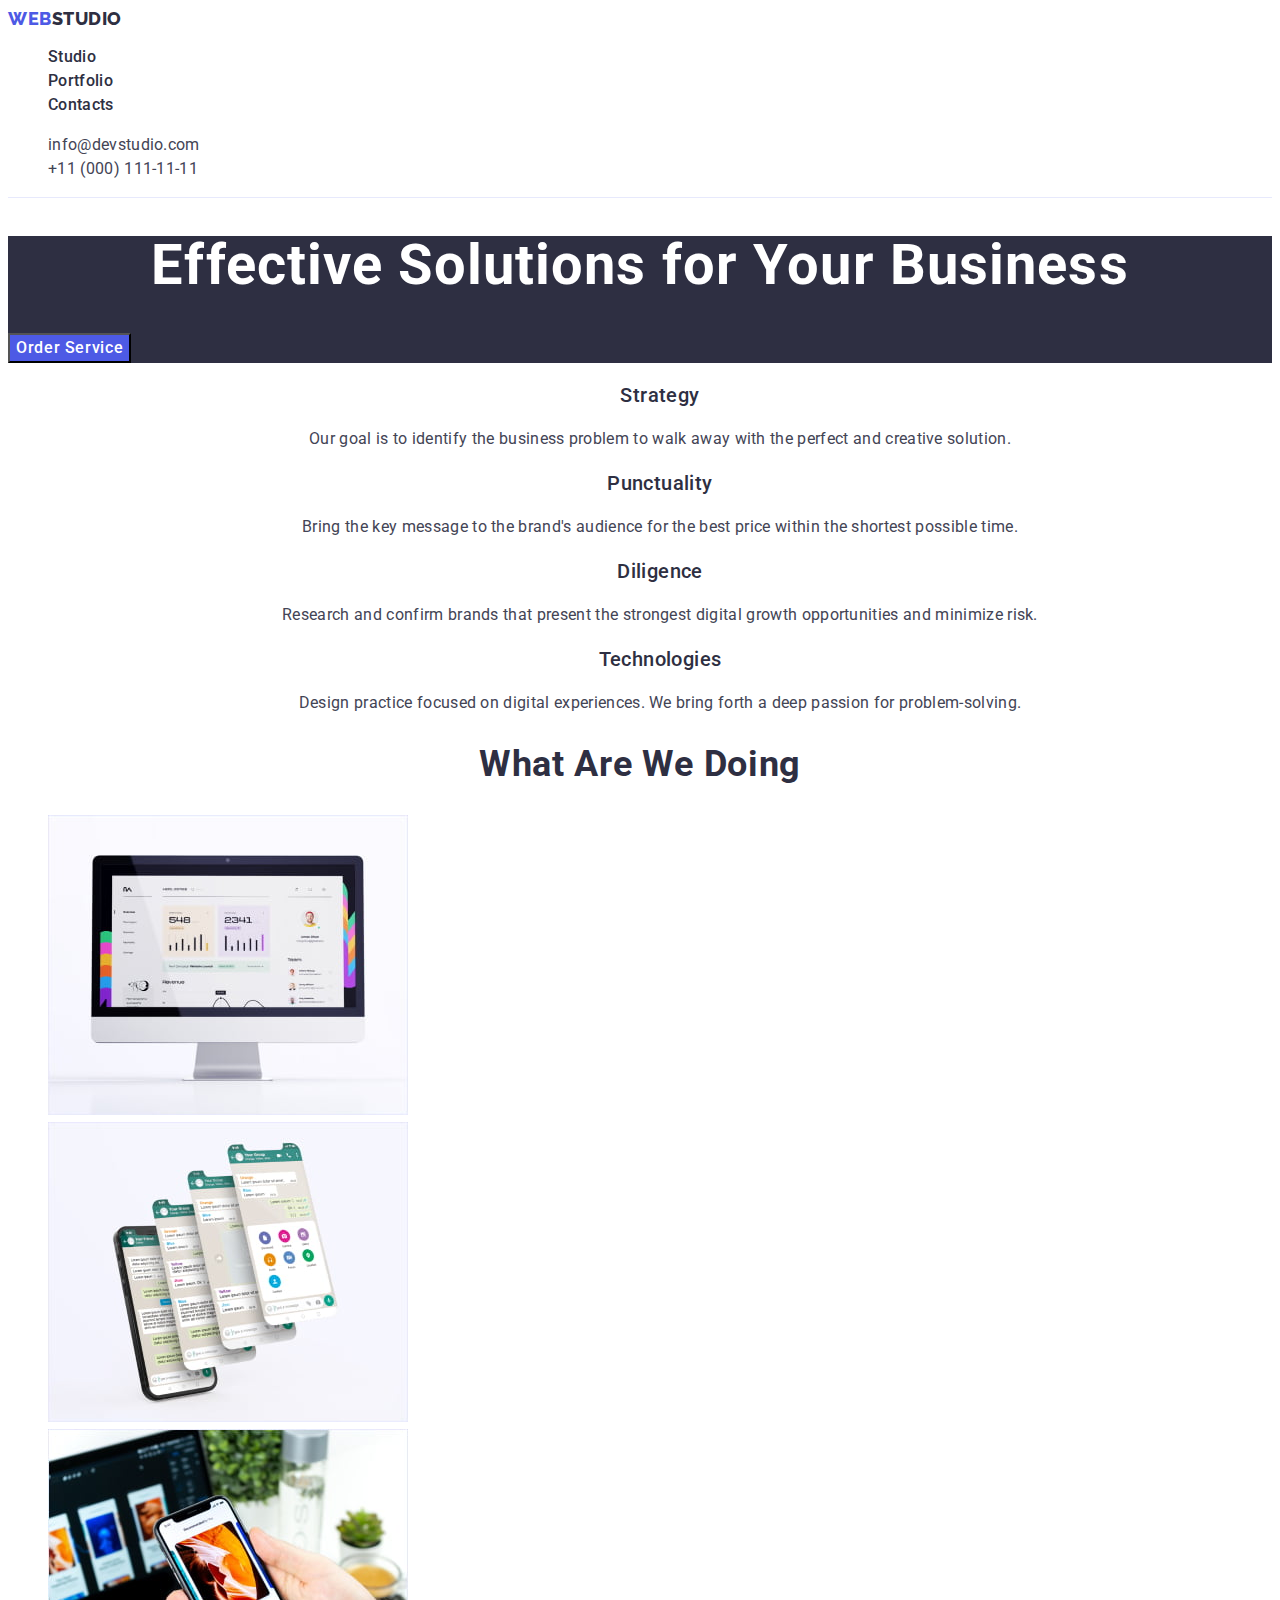
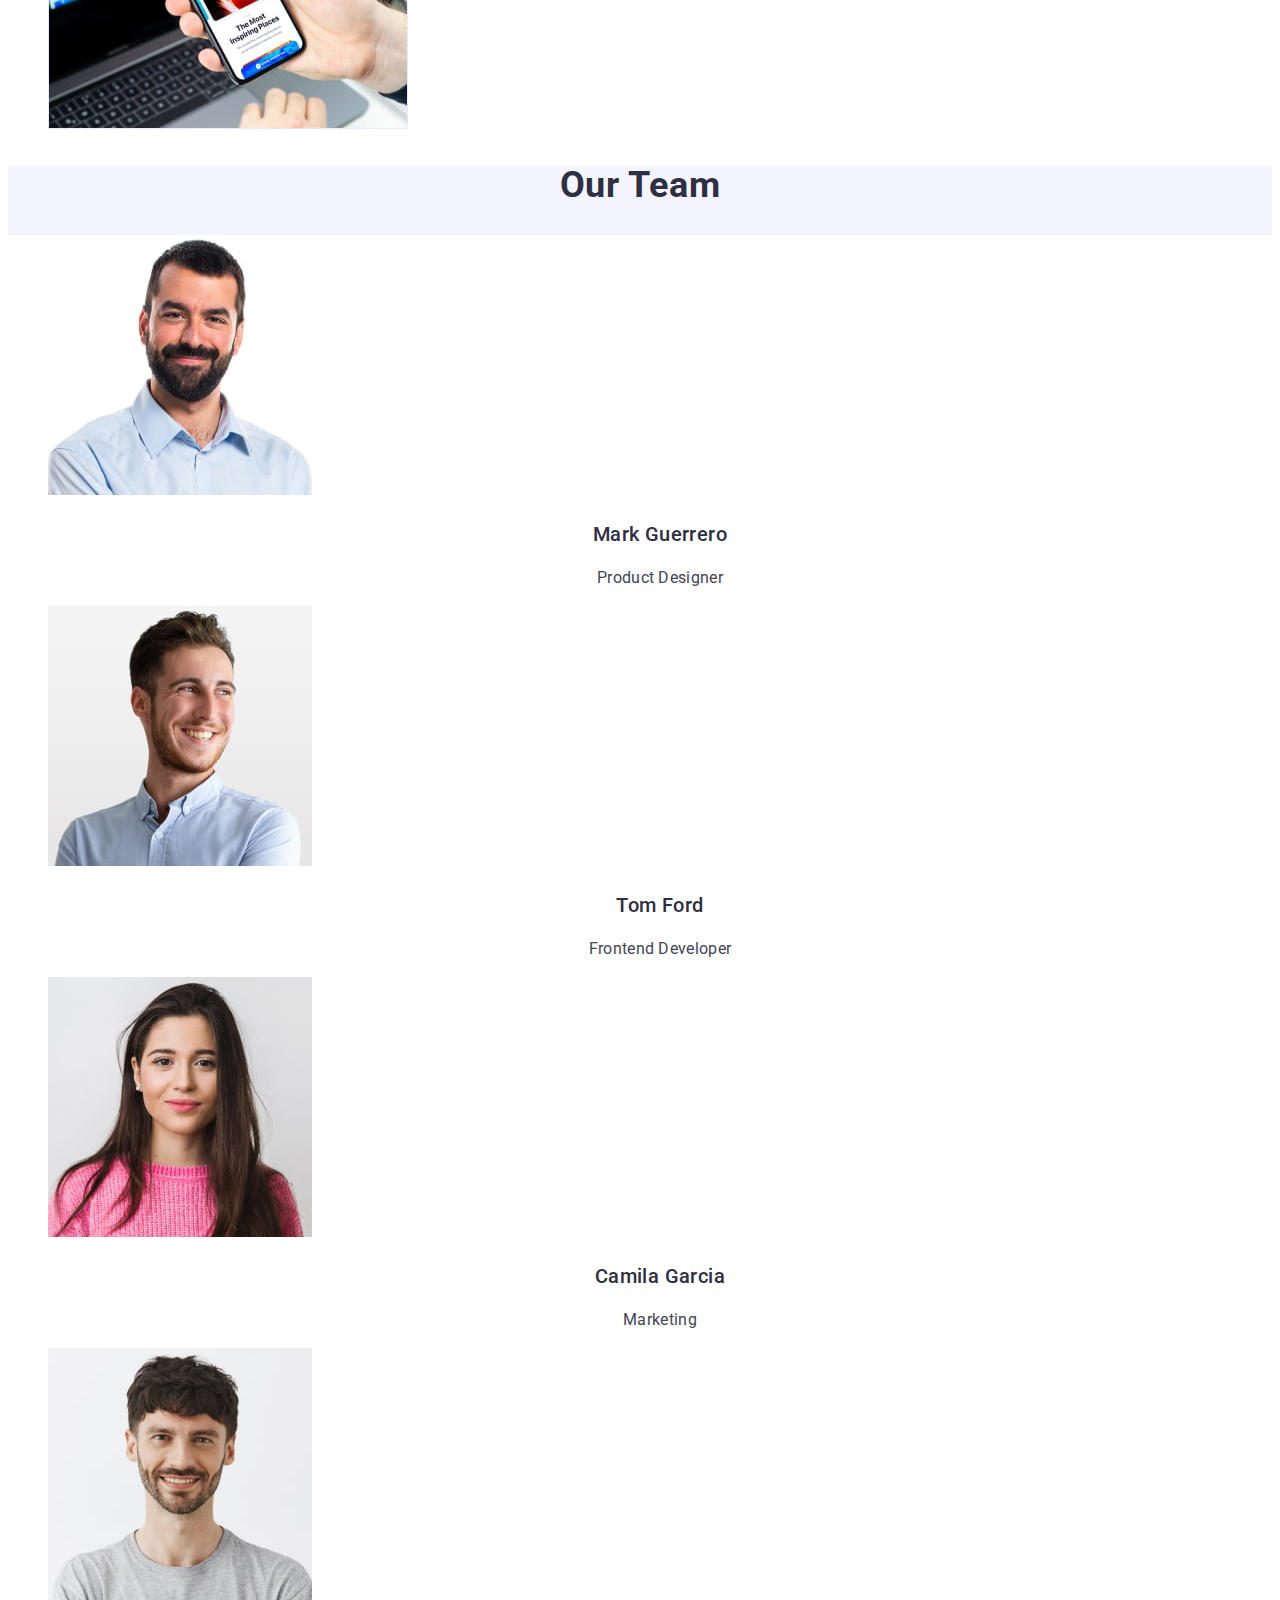
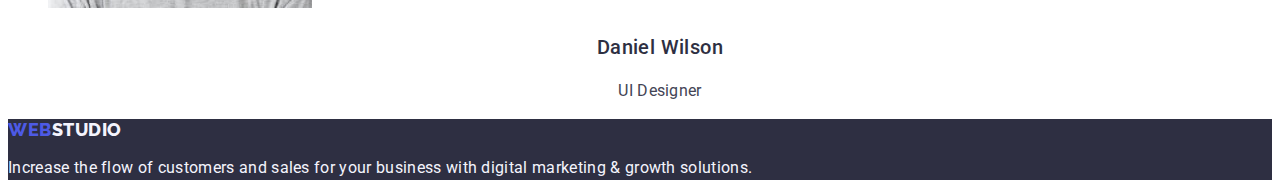
==== index.html @ 38d22e66 "Initial commit" ====
<!DOCTYPE html>
<html lang="en">
  <head>
    <meta charset="UTF-8" />
    <meta http-equiv="X-UA-Compatible" content="IE=edge" />
    <meta name="viewport" content="width=device-width, initial-scale=1.0" />
    <title>Web Studio</title>
    <link rel="preconnect" href="https://fonts.googleapis.com" />
    <link rel="preconnect" href="https://fonts.gstatic.com" crossorigin />
    <link
      href="https://fonts.googleapis.com/css2?family=Raleway:wght@800&family=Roboto:wght@400;500;700&display=swap"
      rel="stylesheet"
    />
    <link rel="stylesheet" href="./css/styles.css" />
  </head>

  <body>
    <!-- Header section -->
    <header class="header">
      <!-- Navigation in header -->
      <nav class="nav">
        <a class="nav-logo link" href="./index.html">
          Web
          <span class="studi">Studio</span>
        </a>
        <ul class="nav-list list">
          <li><a class="nav-link link navigation" href="./index.html">Studio</a></li>
          <li><a class="nav-link link navigation" href="./portfolio.html">Portfolio</a></li>
          <li><a class="nav-link link navigation" href="">Contacts</a></li>
        </ul>
      </nav>
      <!-- Contact in header -->
      <address class="contact-link">
        <ul class="contact-list list">
          <li><a class="contact-link link" href="mailto:info@devstudio.com">info@devstudio.com</a></li>
          <li><a class="contact-link link" href="tel:+110001111111">+11 (000) 111-11-11</a></li>
        </ul>
      </address>
    </header>
    <!-- Main block -->
    <main>
      <!-- Hero section -->
      <section class="hero-section">
        <h1 class="hero">Effective Solutions for Your Business</h1>
        <button class="button" type="button">Order Service</button>
      </section>
      <!-- Feature section -->
      <section class="section">
        <h2 hidden class="visually-hidden">Our advantages</h2>
        <ul class="section-list list">
          <li>
            <h3 class="subtitle">Strategy</h3>
            <p class="description">
              Our goal is to identify the business problem to walk away with the perfect and creative solution.
            </p>
          </li>
          <li>
            <h3 class="subtitle">Punctuality</h3>
            <p class="description">
              Bring the key message to the brand's audience for the best price within the shortest possible time.
            </p>
          </li>
          <li>
            <h3 class="subtitle">Diligence</h3>
            <p class="description">
              Research and confirm brands that present the strongest digital growth opportunities and minimize risk.
            </p>
          </li>
          <li>
            <h3 class="subtitle">Technologies</h3>
            <p class="description">
              Design practice focused on digital experiences. We bring forth a deep passion for problem-solving.
            </p>
          </li>
        </ul>
      </section>
      <!-- About section -->
      <section class="section">
        <h2 class="title">What are we doing</h2>
        <ul class="about-list list">
          <li><img src="./images/what-are-we-doing/img-1.jpg" alt="Computer" width="360" height="300" /></li>
          <li><img src="./images/what-are-we-doing/img-2.jpg" alt="Phone" width="360" height="300" /></li>
          <li><img src="./images/what-are-we-doing/img-3.jpg" alt="Tablet" width="360" height="300" /></li>
        </ul>
      </section>
      <!-- Team section -->
      <section class="section team">
        <h2 class="title">Our Team</h2>
        <ul class="team-list list">
          <li class="team-list">
            <img src="./images/our-team/img-1.jpg" alt="Product Designer Mark Guerrero" width="264" height="260" />
            <h3 class="subtitle">Mark Guerrero</h3>
            <p class="description">Product Designer</p>
          </li>
          <li class="team-list">
            <img src="./images/our-team/img-2.jpg" alt="Frontend Developer Tom Ford" width="264" height="260" />
            <h3 class="subtitle">Tom Ford</h3>
            <p class="description">Frontend Developer</p>
          </li>
          <li class="team-list">
            <img src="./images/our-team/img-3.jpg" alt="Marketing Camila Garcia" width="264" height="260" />
            <h3 class="subtitle">Camila Garcia</h3>
            <p class="description">Marketing</p>
          </li>
          <li class="team-list">
            <img src="./images/our-team/img-4.jpg" alt="Daniel Wilson UI Designer" width="264" height="260" />
            <h3 class="subtitle">Daniel Wilson</h3>
            <p class="description">UI Designer</p>
          </li>
        </ul>
      </section>
    </main>
    <!-- Footer section -->
    <footer class="footer">
      <a class="nav-logo link" href="./index.html">
        Web
        <span class="studio-footer">Studio</span>
      </a>
      <p>Increase the flow of customers and sales for your business with digital marketing & growth solutions.</p>
    </footer>
  </body>
</html>
---- css/styles.css ----
/* Initial info */
:root {
  /* colors */
  --logo-color: #4d5ae5;
  --primary-btn-color: #4d5ae5;
  --primary-brand-color: #4d5ae5;
  --secondary-btn-color: #404bbf;
  --header-color: #2e2f42;
  --shadows-color: #2e2f42;
  --primary-text-color: #2e2f42;
  --valid-fields-colr: #31d0aa;
  --text-color: #434455;
  --subtle-text-color: #8e8f99;
  --accent-color: #e7e9fc;
  --light-color: #f4f4fd;
  --modal-overlay-color: rgba(46, 47, 66, 0.4);
  --hero-background-color: rgba(46, 47, 66, 0.7);
  --white-background-color: #ffffff;
  --modal-background-color: #fcfcfc;
  --hero-text-color: #ffffff;
  --additional-bgd-color: #e5e5e5;
  /* fonts */
  --primary-font: 'Roboto', sans-serif;
  --secondary-font: 'Raleway', sans-serif;
}
/* General */
body {
  background-color: var(--white-background-color);
  color: var(--text-color);
  font-family: var(--primary-font);
  line-height: 1.5;
  letter-spacing: 0.02em;
}
/* Header */
.nav-logo {
  color: var(--logo-color);
  font-family: var(--secondary-font);
  font-style: normal;
  font-weight: 800;
  font-size: 18px;
  line-height: 1.17;
  display: flex;
  align-items: center;
  letter-spacing: 0.03em;
  text-transform: uppercase;
  text-decoration: none;
}
.studi,
.nav-link {
  color: var(--header-color);
}
.header {
  background-color: var(--white-background-color);
  border-bottom: 1px solid var(--accent-color);
}
.nav {
  font-weight: 500;
}
.navigation:hover,
.navigation:focus {
  color: var(--secondary-btn-color);
}
.list {
  list-style: none;
}
.link {
  text-decoration-line: none;
}
.contact-link {
  color: var(--text-color);
  font-style: normal;
}
.contact-link:hover,
.contact-link:focus {
  color: var(--secondary-btn-color);
}
/* Hero-section */
.hero-section {
  background-color: var(--primary-text-color);
}
.hero {
  color: var(--hero-text-color);
  font-weight: 700;
  font-size: 56px;
  line-height: 1.07;
  text-align: center;
  letter-spacing: 0.02em;
}
/* Buttons */
.button {
  color: var(--hero-text-color);
  background: var(--primary-btn-color);
  font-family: inherit;
  font-style: normal;
  font-weight: 500;
  font-size: 16px;
  line-height: 1.5;
  display: flex;
  align-items: center;
  letter-spacing: 0.04em;
  cursor: pointer;
}
.button:hover,
.button:focus {
  background-color: var(--secondary-btn-color);
}
.button-filter {
  color: var(--primary-brand-color);
  font-weight: 500;
  font-size: 16px;
  line-height: 1.5;
  display: flex;
  align-items: center;
  text-align: center;
  letter-spacing: 0.04em;
  box-sizing: border-box;
  display: flex;
  flex-direction: row;
  justify-content: center;
  align-items: center;
  padding: 12px 24px;
  height: 48px;
  background-color: var(--light-color);
  border: 1px solid #e7e9fc;
  border-radius: 4px;
  flex: none;
  order: 1;
  flex-grow: 0;
}
.button-filter:focus,
.button-filter:hover {
  color: var(--hero-text-color);
  background-color: var(--secondary-btn-color);
}
/* Hidden item */
.visually-hidden {
  position: absolute;
  width: 1px;
  height: 1px;
  margin: -1px;
  border: 0;
  padding: 0;

  white-space: nowrap;
  clip-path: inset(100%);
  clip: rect(0 0 0 0);
  overflow: hidden;
}

/* Section Header */
.title {
  color: var(--header-color);
  font-weight: 700;
  font-size: 36px;
  line-height: 1.11;
  text-align: center;
  letter-spacing: 0.02em;
  text-transform: capitalize;
}
/* List Header */
.subtitle {
  color: var(--header-color);
  font-weight: 500;
  font-size: 20px;
  line-height: 1.2;
  text-align: center;
  letter-spacing: 0.02em;
}
/* Paragraph */
.description {
  font-weight: 400;
  line-height: 1.5;
  letter-spacing: 0.02em;
  text-align: center;
  color: var(--text-color);
}
/* Cards Team */
.team-list {
  background-color: var(--hero-text-color);
}
.team {
  background-color: var(--light-color);
}
/* Cards Projects */
.crew {
  background-color: var(--white-background-color);
}
/* Footer */
.footer {
  color: var(--light-color);
  background-color: var(--header-color);
}
.studio-footer {
  color: var(--light-color);
}
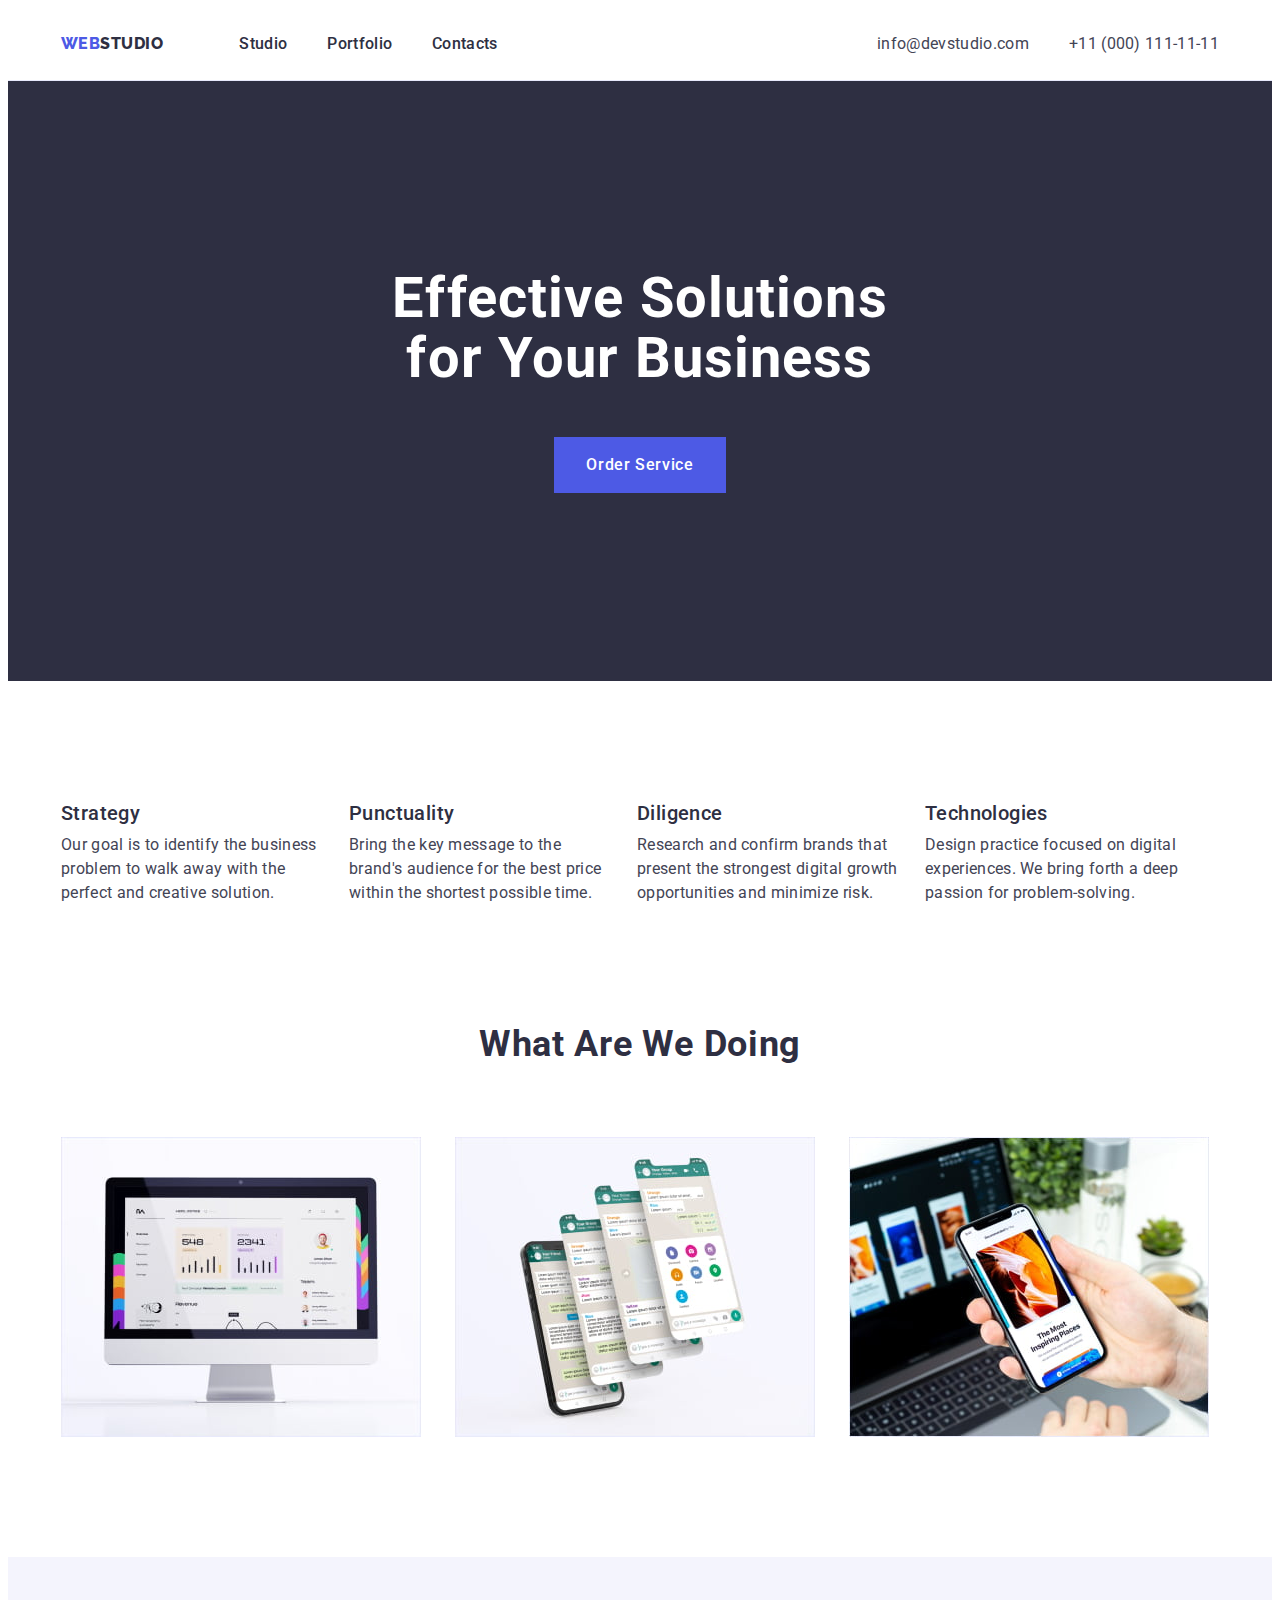
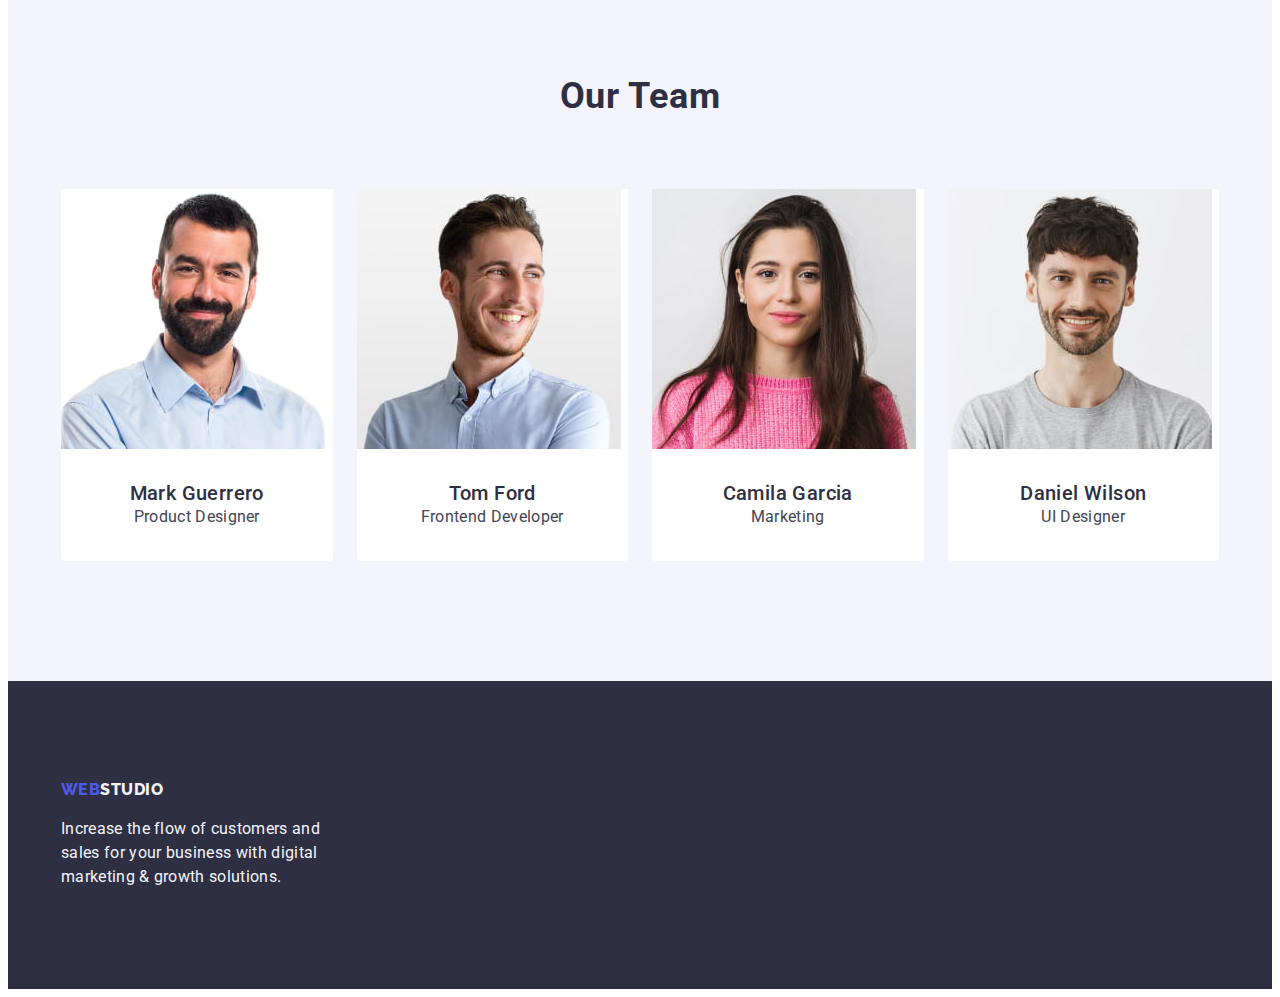
==== commit dc8aa7aa: "First try" ====
--- a/index.html
+++ b/index.html
@@ -11,6 +11,13 @@
       href="https://fonts.googleapis.com/css2?family=Raleway:wght@800&family=Roboto:wght@400;500;700&display=swap"
       rel="stylesheet"
     />
+    <link
+      rel="stylesheet"
+      href="https://cdnjs.cloudflare.com/ajax/libs/modern-normalize/1.1.0/modern-normalize.min.css"
+      integrity="sha512-wpPYUAdjBVSE4KJnH1VR1HeZfpl1ub8YT/NKx4PuQ5NmX2tKuGu6U/JRp5y+Y8XG2tV+wKQpNHVUX03MfMFn9Q=="
+      crossorigin="anonymous"
+      referrerpolicy="no-referrer"
+    />
     <link rel="stylesheet" href="./css/styles.css" />
   </head>
 
@@ -18,105 +25,147 @@
     <!-- Header section -->
     <header class="header">
       <!-- Navigation in header -->
-      <nav class="nav">
-        <a class="nav-logo link" href="./index.html">
-          Web
-          <span class="studi">Studio</span>
-        </a>
-        <ul class="nav-list list">
-          <li><a class="nav-link link navigation" href="./index.html">Studio</a></li>
-          <li><a class="nav-link link navigation" href="./portfolio.html">Portfolio</a></li>
-          <li><a class="nav-link link navigation" href="">Contacts</a></li>
-        </ul>
-      </nav>
-      <!-- Contact in header -->
-      <address class="contact-link">
-        <ul class="contact-list list">
-          <li><a class="contact-link link" href="mailto:info@devstudio.com">info@devstudio.com</a></li>
-          <li><a class="contact-link link" href="tel:+110001111111">+11 (000) 111-11-11</a></li>
-        </ul>
-      </address>
+      <div class="header-container container">
+        <nav class="nav">
+          <a class="nav-logo logo link" href="./index.html">
+            Web
+            <span class="studi">Studio</span>
+          </a>
+          <ul class="nav-list list">
+            <li><a class="nav-link link navigation" href="./index.html">Studio</a></li>
+            <li><a class="nav-link link navigation" href="./portfolio.html">Portfolio</a></li>
+            <li><a class="nav-link link navigation" href="">Contacts</a></li>
+          </ul>
+        </nav>
+        <!-- Contact in header -->
+        <address class="contact-link contact-link-container">
+          <ul class="contact-list list">
+            <li><a class="contact-link link" href="mailto:info@devstudio.com">info@devstudio.com</a></li>
+            <li><a class="contact-link link" href="tel:+110001111111">+11 (000) 111-11-11</a></li>
+          </ul>
+        </address>
+      </div>
     </header>
     <!-- Main block -->
     <main>
       <!-- Hero section -->
-      <section class="hero-section">
-        <h1 class="hero">Effective Solutions for Your Business</h1>
-        <button class="button" type="button">Order Service</button>
+      <section class="hero-section section">
+        <div class="container hero-block-container">
+          <h1 class="hero-container hero">Effective Solutions for Your Business</h1>
+          <button class="button btn" type="button">Order Service</button>
+        </div>
       </section>
       <!-- Feature section -->
-      <section class="section">
-        <h2 hidden class="visually-hidden">Our advantages</h2>
-        <ul class="section-list list">
-          <li>
-            <h3 class="subtitle">Strategy</h3>
-            <p class="description">
-              Our goal is to identify the business problem to walk away with the perfect and creative solution.
-            </p>
-          </li>
-          <li>
-            <h3 class="subtitle">Punctuality</h3>
-            <p class="description">
-              Bring the key message to the brand's audience for the best price within the shortest possible time.
-            </p>
-          </li>
-          <li>
-            <h3 class="subtitle">Diligence</h3>
-            <p class="description">
-              Research and confirm brands that present the strongest digital growth opportunities and minimize risk.
-            </p>
-          </li>
-          <li>
-            <h3 class="subtitle">Technologies</h3>
-            <p class="description">
-              Design practice focused on digital experiences. We bring forth a deep passion for problem-solving.
-            </p>
-          </li>
-        </ul>
+      <section class="section section-feature">
+        <div class="container">
+          <h2 class="visually-hidden">Our advantages</h2>
+          <ul class="section-list feature-container list">
+            <li class="section-list-item">
+              <div class="feature-card">
+                <h3 class="feature-subtitle subtitle">Strategy</h3>
+                <p class="feature-description description">
+                  Our goal is to identify the business problem to walk away with the perfect and creative solution.
+                </p>
+              </div>
+            </li>
+
+            <li class="section-list-item">
+              <div class="feature-card">
+                <h3 class="feature-subtitle subtitle">Punctuality</h3>
+                <p class="feature-description description">
+                  Bring the key message to the brand's audience for the best price within the shortest possible time.
+                </p>
+              </div>
+            </li>
+
+            <li class="section-list-item">
+              <div class="feature-card">
+                <h3 class="feature-subtitle subtitle">Diligence</h3>
+                <p class="feature-description description">
+                  Research and confirm brands that present the strongest digital growth opportunities and minimize risk.
+                </p>
+              </div>
+            </li>
+
+            <li class="section-list-item">
+              <div class="feature-card">
+                <h3 class="feature-subtitle subtitle">Technologies</h3>
+                <p class="feature-description description">
+                  Design practice focused on digital experiences. We bring forth a deep passion for problem-solving.
+                </p>
+              </div>
+            </li>
+          </ul>
+        </div>
       </section>
       <!-- About section -->
       <section class="section">
-        <h2 class="title">What are we doing</h2>
-        <ul class="about-list list">
-          <li><img src="./images/what-are-we-doing/img-1.jpg" alt="Computer" width="360" height="300" /></li>
-          <li><img src="./images/what-are-we-doing/img-2.jpg" alt="Phone" width="360" height="300" /></li>
-          <li><img src="./images/what-are-we-doing/img-3.jpg" alt="Tablet" width="360" height="300" /></li>
-        </ul>
+        <div class="container">
+          <h2 class="title title-container">What are we doing</h2>
+          <ul class="about-list card-container list section-list">
+            <li class="card-container-item"
+              ><img src="./images/what-are-we-doing/img-1.jpg" alt="Computer" width="360" height="300"
+            /></li>
+            <li class="card-container-item"
+              ><img src="./images/what-are-we-doing/img-2.jpg" alt="Phone" width="360" height="300"
+            /></li>
+            <li class="card-container-item"
+              ><img src="./images/what-are-we-doing/img-3.jpg" alt="Tablet" width="360" height="300"
+            /></li>
+          </ul>
+        </div>
       </section>
       <!-- Team section -->
-      <section class="section team">
-        <h2 class="title">Our Team</h2>
-        <ul class="team-list list">
-          <li class="team-list">
-            <img src="./images/our-team/img-1.jpg" alt="Product Designer Mark Guerrero" width="264" height="260" />
-            <h3 class="subtitle">Mark Guerrero</h3>
-            <p class="description">Product Designer</p>
-          </li>
-          <li class="team-list">
-            <img src="./images/our-team/img-2.jpg" alt="Frontend Developer Tom Ford" width="264" height="260" />
-            <h3 class="subtitle">Tom Ford</h3>
-            <p class="description">Frontend Developer</p>
-          </li>
-          <li class="team-list">
-            <img src="./images/our-team/img-3.jpg" alt="Marketing Camila Garcia" width="264" height="260" />
-            <h3 class="subtitle">Camila Garcia</h3>
-            <p class="description">Marketing</p>
-          </li>
-          <li class="team-list">
-            <img src="./images/our-team/img-4.jpg" alt="Daniel Wilson UI Designer" width="264" height="260" />
-            <h3 class="subtitle">Daniel Wilson</h3>
-            <p class="description">UI Designer</p>
-          </li>
-        </ul>
+      <section class="team">
+        <div class="container team-container">
+          <h2 class="title title-container">Our Team</h2>
+          <ul class="card-container list section-list">
+            <li class="team-list card-container-item crew">
+              <img src="./images/our-team/img-1.jpg" alt="Product Designer Mark Guerrero" width="264" height="260" />
+              <div class="card-description">
+                <h3 class="crew-subtitle subtitle">Mark Guerrero</h3>
+                <p class="crew-description description">Product Designer</p>
+              </div>
+            </li>
+
+            <li class="team-list card-container-item crew">
+              <img src="./images/our-team/img-2.jpg" alt="Frontend Developer Tom Ford" width="264" height="260" />
+              <div class="card-description">
+                <h3 class="crew-subtitle subtitle">Tom Ford</h3>
+                <p class="crew-description description">Frontend Developer</p>
+              </div>
+            </li>
+
+            <li class="team-list card-container-item crew">
+              <img src="./images/our-team/img-3.jpg" alt="Marketing Camila Garcia" width="264" height="260" />
+              <div class="card-description">
+                <h3 class="crew-subtitle subtitle">Camila Garcia</h3>
+                <p class="crew-description description">Marketing</p>
+              </div>
+            </li>
+
+            <li class="team-list card-container-item crew">
+              <img src="./images/our-team/img-4.jpg" alt="Daniel Wilson UI Designer" width="264" height="260" />
+              <div class="card-description">
+                <h3 class="crew-subtitle subtitle">Daniel Wilson</h3>
+                <p class="crew-description description">UI Designer</p>
+              </div>
+            </li>
+          </ul>
+        </div>
       </section>
     </main>
     <!-- Footer section -->
     <footer class="footer">
-      <a class="nav-logo link" href="./index.html">
-        Web
-        <span class="studio-footer">Studio</span>
-      </a>
-      <p>Increase the flow of customers and sales for your business with digital marketing & growth solutions.</p>
+      <div class="container footer-container">
+        <a class="nav-logo link" href="./index.html">
+          Web
+          <span class="studio-footer">Studio</span>
+        </a>
+        <p class="footer-description"
+          >Increase the flow of customers and sales for your business with digital marketing & growth solutions.</p
+        >
+      </div>
     </footer>
   </body>
 </html>
--- a/css/styles.css
+++ b/css/styles.css
@@ -22,6 +22,9 @@
   /* fonts */
   --primary-font: 'Roboto', sans-serif;
   --secondary-font: 'Raleway', sans-serif;
+  /* others */
+  --indent: 24px;
+  --items: 3;
 }
 /* General */
 body {
@@ -31,20 +34,50 @@
   line-height: 1.5;
   letter-spacing: 0.02em;
 }
+/* reset start */
+h1,
+h2,
+h3,
+h4,
+h5,
+h6,
+p {
+  margin: 0;
+}
+img {
+  display: block;
+}
+.container {
+  width: 1158px;
+  margin: 0 auto;
+  padding: 0 15px;
+
+  /* outline: 2px solid red;
+  outline-offset: -2px; */
+}
+
 /* Header */
+
+.header-container {
+  display: flex;
+  align-items: baseline;
+  flex-direction: row;
+}
 .nav-logo {
+  display: flex;
   color: var(--logo-color);
   font-family: var(--secondary-font);
   font-style: normal;
   font-weight: 800;
-  font-size: 18px;
   line-height: 1.17;
-  display: flex;
-  align-items: center;
   letter-spacing: 0.03em;
   text-transform: uppercase;
   text-decoration: none;
 }
+.logo {
+  padding-top: var(--indent);
+  padding-bottom: var(--indent);
+}
 .studi,
 .nav-link {
   color: var(--header-color);
@@ -53,8 +86,15 @@
   background-color: var(--white-background-color);
   border-bottom: 1px solid var(--accent-color);
 }
+/* navigation in header */
 .nav {
+  display: flex;
+  margin-right: auto;
   font-weight: 500;
+}
+.navigation {
+  padding-top: var(--indent);
+  padding-bottom: var(--indent);
 }
 .navigation:hover,
 .navigation:focus {
@@ -62,31 +102,70 @@
 }
 .list {
   list-style: none;
+  padding: 0;
+  margin: 0;
+  font-size: 16px;
+}
+.nav-list {
+  display: flex;
+  align-items: center;
+  gap: 40px;
+  margin-left: 76px;
 }
 .link {
   text-decoration-line: none;
 }
+/* contacts in header */
 .contact-link {
   color: var(--text-color);
   font-style: normal;
+
+  padding-top: var(--indent);
+  padding-bottom: var(--indent);
+}
+.contact-link-container {
+  display: flex;
+  gap: 40px;
 }
 .contact-link:hover,
 .contact-link:focus {
   color: var(--secondary-btn-color);
 }
+.contact-list {
+  display: flex;
+  gap: 40px;
+}
 /* Hero-section */
 .hero-section {
   background-color: var(--primary-text-color);
 }
+.hero-container {
+  width: 496px;
+  margin-top: 188px;
+}
+.hero-block-container {
+  display: flex;
+  align-items: center;
+  flex-direction: column;
+  gap: 48px;
+}
 .hero {
+  text-align: center;
   color: var(--hero-text-color);
   font-weight: 700;
   font-size: 56px;
   line-height: 1.07;
-  text-align: center;
   letter-spacing: 0.02em;
 }
 /* Buttons */
+.btn {
+  display: block;
+  padding: 16px 32px;
+  border: none;
+  margin-bottom: 188px;
+  min-width: 169px;
+  min-height: 56px;
+}
 .button {
   color: var(--hero-text-color);
   background: var(--primary-btn-color);
@@ -95,21 +174,26 @@
   font-weight: 500;
   font-size: 16px;
   line-height: 1.5;
-  display: flex;
-  align-items: center;
   letter-spacing: 0.04em;
   cursor: pointer;
 }
 .button:hover,
 .button:focus {
   background-color: var(--secondary-btn-color);
+}
+.filter {
+  display: flex;
+  justify-content: center;
+  gap: 24px;
+  margin-top: 96px;
+  margin-bottom: 72px;
 }
 .button-filter {
   color: var(--primary-brand-color);
   font-weight: 500;
   font-size: 16px;
   line-height: 1.5;
-  display: flex;
+  display: block;
   align-items: center;
   text-align: center;
   letter-spacing: 0.04em;
@@ -148,12 +232,31 @@
 }
 
 /* Section Header */
+.feature-container {
+  display: flex;
+  flex-wrap: wrap;
+  gap: 24px;
+}
+.section {
+  margin-bottom: 120px;
+}
+.section-list-item {
+  display: flex;
+}
+.feature-card {
+  width: 264px;
+  display: flex;
+  flex-direction: column;
+  align-items: flex-start;
+  padding: 0px;
+  gap: 8px;
+}
+
 .title {
   color: var(--header-color);
   font-weight: 700;
   font-size: 36px;
   line-height: 1.11;
-  text-align: center;
   letter-spacing: 0.02em;
   text-transform: capitalize;
 }
@@ -163,7 +266,6 @@
   font-weight: 500;
   font-size: 20px;
   line-height: 1.2;
-  text-align: center;
   letter-spacing: 0.02em;
 }
 /* Paragraph */
@@ -171,8 +273,23 @@
   font-weight: 400;
   line-height: 1.5;
   letter-spacing: 0.02em;
-  text-align: center;
   color: var(--text-color);
+}
+/* About */
+.title-container {
+  display: flex;
+  justify-content: center;
+  margin-bottom: 72px;
+}
+.card-container {
+  display: flex;
+
+  flex-wrap: wrap;
+  gap: var(--indent);
+  justify-content: center;
+}
+.card-container-item {
+  flex-basis: calc((100% - var(--indent) * (var(--items) - 1)) / var(--items));
 }
 /* Cards Team */
 .team-list {
@@ -180,10 +297,52 @@
 }
 .team {
   background-color: var(--light-color);
-}
-/* Cards Projects */
+  padding: 120px 0;
+}
 .crew {
-  background-color: var(--white-background-color);
+  width: 264px;
+  --items: 4;
+  flex-basis: calc((100% - var(var(--indent)) * (var(--items)-1)) / var(--items));
+  border-radius: 0 0 4px 4px;
+}
+
+/* .crew-subtitle, */
+/* .crew-description  */
+/* display: flex; */
+/* width: 264px; */
+/* justify-content: center; */
+/* .crew-subtitle { */
+/* margin-top: 32px; */
+/* } */
+/* .crew-description { */
+/* margin-bottom: 32px; */
+/* } */
+
+.card-description {
+  padding: 32px 16px;
+  text-align: center;
+}
+
+.project {
+  margin-bottom: 120px;
+}
+.project-list {
+  width: 360px;
+  border: 1px solid var(--accent-color);
+  flex-basis: calc((100% - var(--indent) * (var(--items) - 1)) / var(--items));
+  overflow: hidden;
+}
+.card-project {
+  display: flex;
+  width: 360px;
+}
+.card-project-text {
+  display: flex;
+  flex-direction: column;
+  justify-content: center;
+  align-items: flex-start;
+  padding: 32px 16px;
+  gap: 8px;
 }
 /* Footer */
 .footer {
@@ -193,3 +352,17 @@
 .studio-footer {
   color: var(--light-color);
 }
+.footer-container {
+  padding-top: 100px;
+  padding-bottom: 100px;
+}
+.footer-description {
+  display: flex;
+  font-weight: 400;
+  line-height: 1.5;
+  letter-spacing: 0.02em;
+  font-size: 16px;
+  width: 264px;
+  font-style: normal;
+  margin-top: 18px;
+}
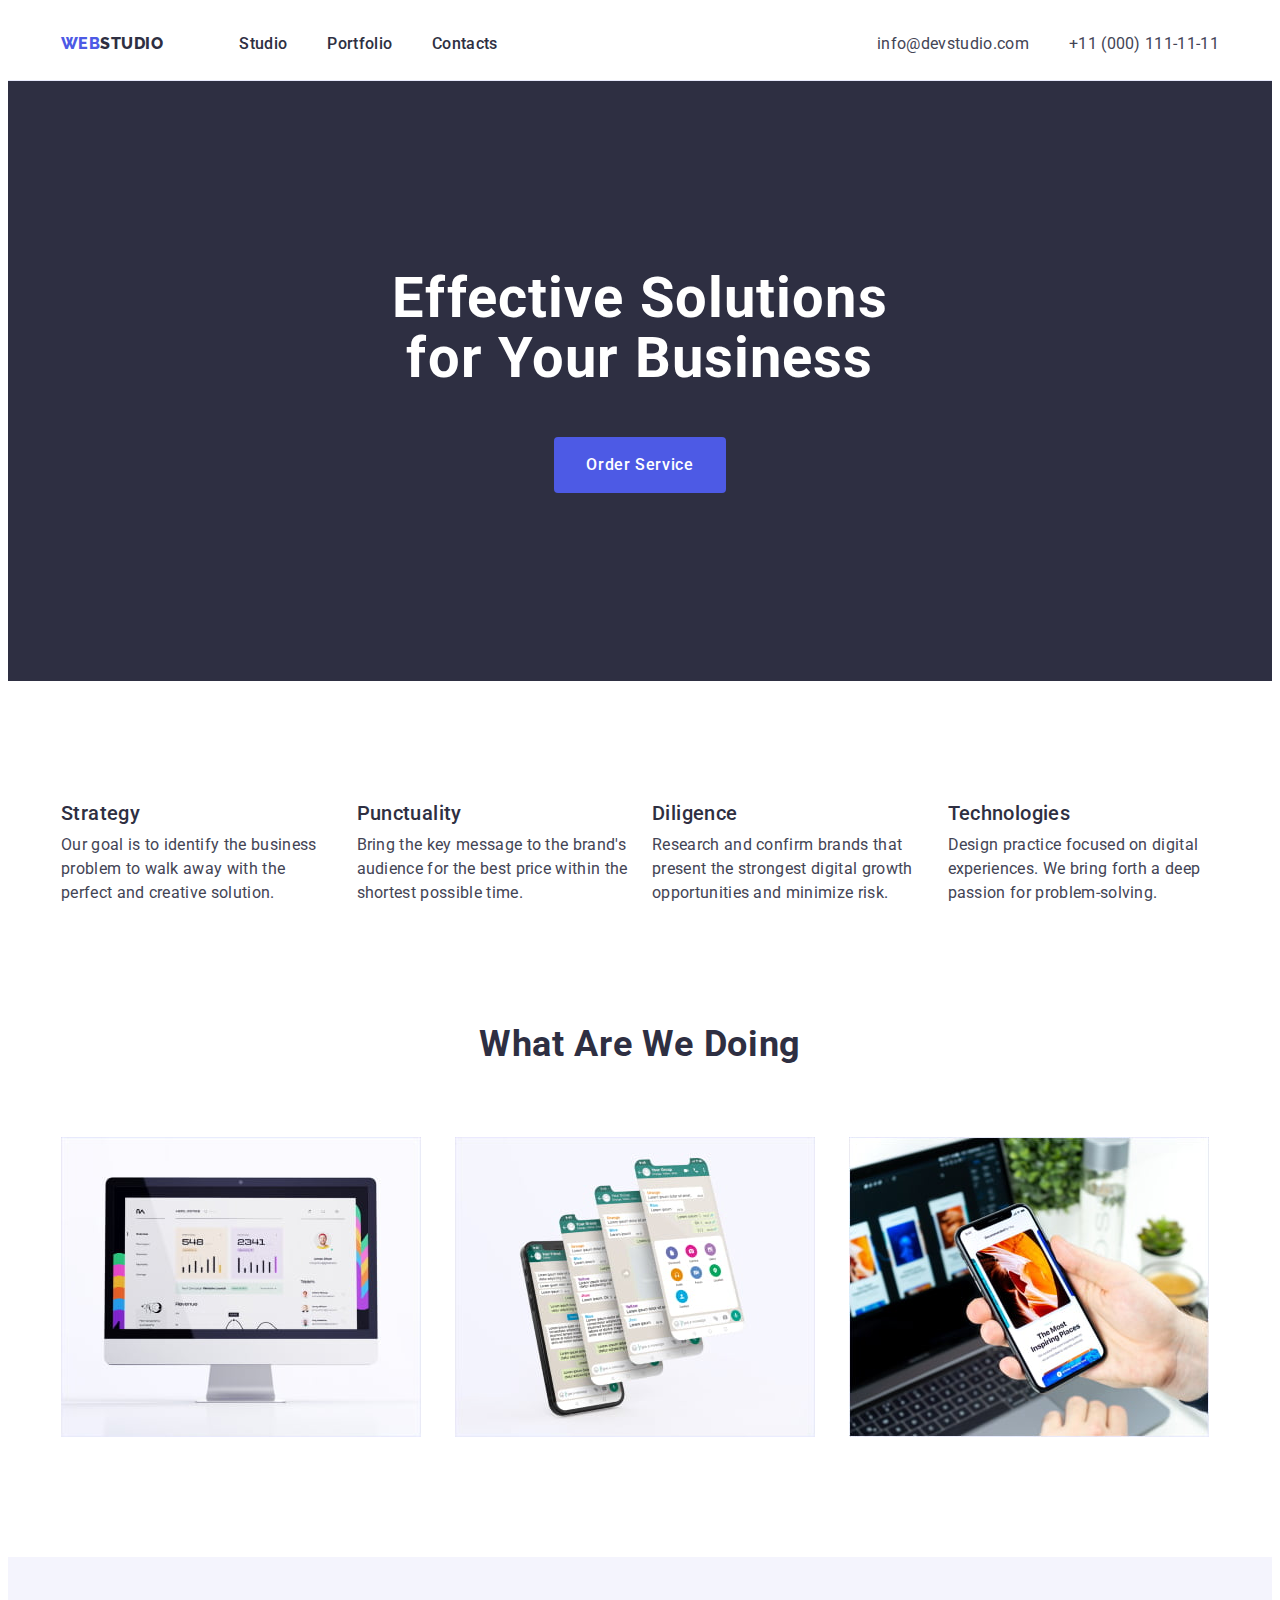
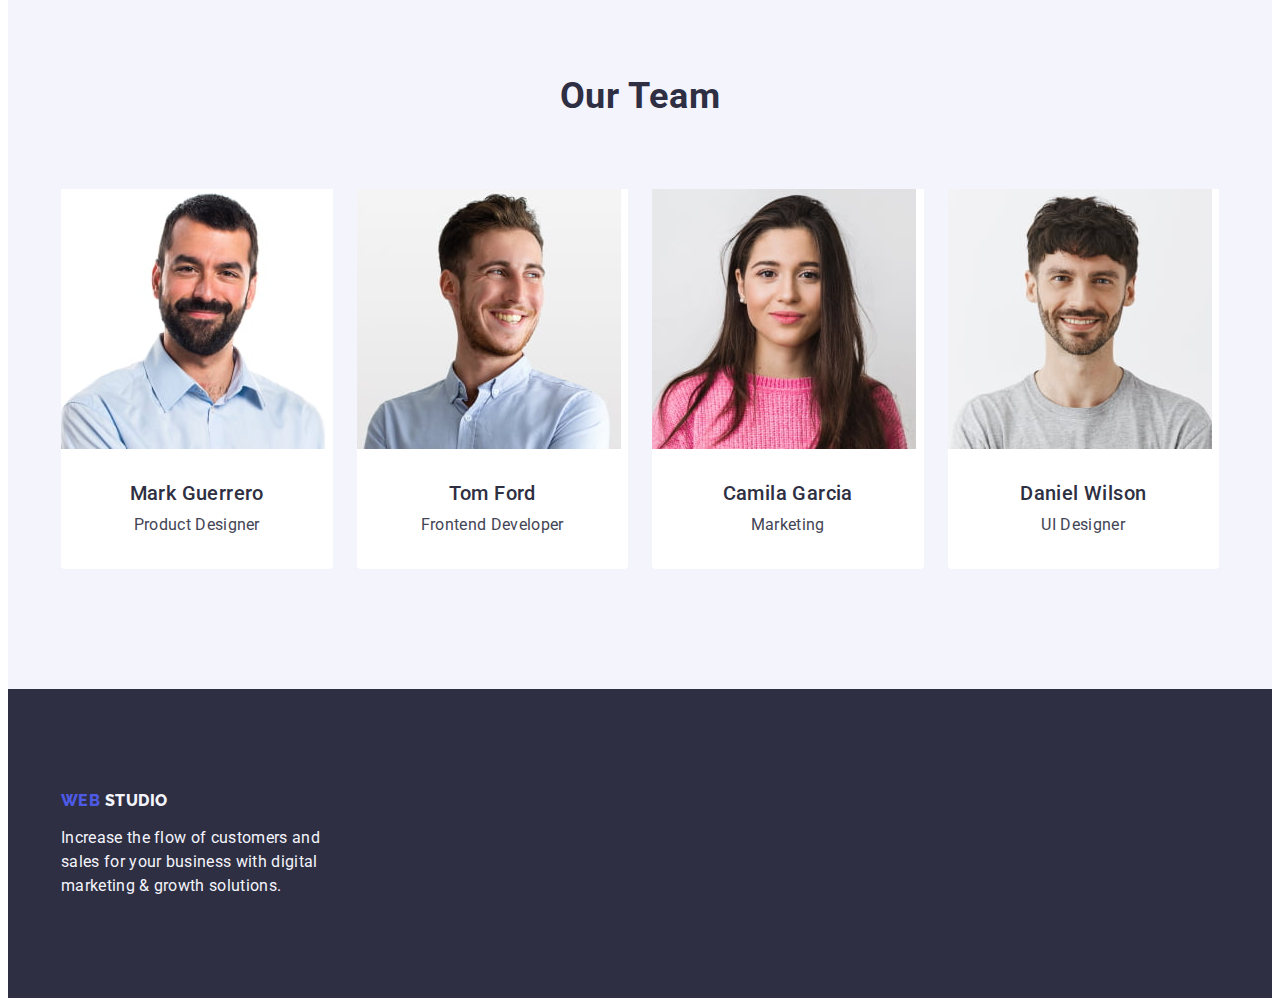
==== commit f85f96d9: "checked and edited" ====
--- a/index.html
+++ b/index.html
@@ -61,45 +61,36 @@
           <h2 class="visually-hidden">Our advantages</h2>
           <ul class="section-list feature-container list">
             <li class="section-list-item">
-              <div class="feature-card">
-                <h3 class="feature-subtitle subtitle">Strategy</h3>
-                <p class="feature-description description">
-                  Our goal is to identify the business problem to walk away with the perfect and creative solution.
-                </p>
-              </div>
+              <h3 class="feature-subtitle subtitle">Strategy</h3>
+              <p class="feature-description description">
+                Our goal is to identify the business problem to walk away with the perfect and creative solution.
+              </p>
             </li>
 
             <li class="section-list-item">
-              <div class="feature-card">
-                <h3 class="feature-subtitle subtitle">Punctuality</h3>
-                <p class="feature-description description">
-                  Bring the key message to the brand's audience for the best price within the shortest possible time.
-                </p>
-              </div>
+              <h3 class="feature-subtitle subtitle">Punctuality</h3>
+              <p class="feature-description description">
+                Bring the key message to the brand's audience for the best price within the shortest possible time.
+              </p>
+            </li>
+            <li class="section-list-item">
+              <h3 class="feature-subtitle subtitle">Diligence</h3>
+              <p class="feature-description description">
+                Research and confirm brands that present the strongest digital growth opportunities and minimize risk.
+              </p>
             </li>
 
             <li class="section-list-item">
-              <div class="feature-card">
-                <h3 class="feature-subtitle subtitle">Diligence</h3>
-                <p class="feature-description description">
-                  Research and confirm brands that present the strongest digital growth opportunities and minimize risk.
-                </p>
-              </div>
-            </li>
-
-            <li class="section-list-item">
-              <div class="feature-card">
-                <h3 class="feature-subtitle subtitle">Technologies</h3>
-                <p class="feature-description description">
-                  Design practice focused on digital experiences. We bring forth a deep passion for problem-solving.
-                </p>
-              </div>
+              <h3 class="feature-subtitle subtitle">Technologies</h3>
+              <p class="feature-description description">
+                Design practice focused on digital experiences. We bring forth a deep passion for problem-solving.
+              </p>
             </li>
           </ul>
         </div>
       </section>
       <!-- About section -->
-      <section class="section">
+      <section class="section about-section">
         <div class="container">
           <h2 class="title title-container">What are we doing</h2>
           <ul class="about-list card-container list section-list">
@@ -158,7 +149,7 @@
     <!-- Footer section -->
     <footer class="footer">
       <div class="container footer-container">
-        <a class="nav-logo link" href="./index.html">
+        <a class="nav-logo footer-logo link" href="./index.html">
           Web
           <span class="studio-footer">Studio</span>
         </a>
--- a/css/styles.css
+++ b/css/styles.css
@@ -73,6 +73,7 @@
   letter-spacing: 0.03em;
   text-transform: uppercase;
   text-decoration: none;
+  margin-right: 76px;
 }
 .logo {
   padding-top: var(--indent);
@@ -91,6 +92,7 @@
   display: flex;
   margin-right: auto;
   font-weight: 500;
+  align-items: center;
 }
 .navigation {
   padding-top: var(--indent);
@@ -110,7 +112,6 @@
   display: flex;
   align-items: center;
   gap: 40px;
-  margin-left: 76px;
 }
 .link {
   text-decoration-line: none;
@@ -138,10 +139,10 @@
 /* Hero-section */
 .hero-section {
   background-color: var(--primary-text-color);
+  padding: 188px 0;
 }
 .hero-container {
   width: 496px;
-  margin-top: 188px;
 }
 .hero-block-container {
   display: flex;
@@ -156,15 +157,16 @@
   font-size: 56px;
   line-height: 1.07;
   letter-spacing: 0.02em;
+  max-width: 496px;
 }
 /* Buttons */
 .btn {
   display: block;
   padding: 16px 32px;
   border: none;
-  margin-bottom: 188px;
   min-width: 169px;
   min-height: 56px;
+  border-radius: 4px;
 }
 .button {
   color: var(--hero-text-color);
@@ -215,6 +217,7 @@
 .button-filter:hover {
   color: var(--hero-text-color);
   background-color: var(--secondary-btn-color);
+  border: 1px solid transparent;
 }
 /* Hidden item */
 .visually-hidden {
@@ -237,20 +240,27 @@
   flex-wrap: wrap;
   gap: 24px;
 }
-.section {
-  margin-bottom: 120px;
+.section-feature {
+  padding: 120px 0;
 }
 .section-list-item {
-  display: flex;
-}
-.feature-card {
+  /* width: calc((100% - 72px) / 4); */
+  --items: 4;
+  /* display: flex;
+  flex-wrap: wrap; */
+  width: calc((100% - var(--indent) * (var(--items) - 1)) / (var(--items)));
+}
+.feature-subtitle {
+  margin-bottom: 8px;
+}
+/* .feature-card {
   width: 264px;
   display: flex;
   flex-direction: column;
   align-items: flex-start;
   padding: 0px;
   gap: 8px;
-}
+} */
 
 .title {
   color: var(--header-color);
@@ -276,6 +286,9 @@
   color: var(--text-color);
 }
 /* About */
+.about-section {
+  padding-bottom: 120px;
+}
 .title-container {
   display: flex;
   justify-content: center;
@@ -306,7 +319,9 @@
   border-radius: 0 0 4px 4px;
 }
 
-/* .crew-subtitle, */
+.crew-subtitle {
+  margin-bottom: 8px;
+}
 /* .crew-description  */
 /* display: flex; */
 /* width: 264px; */
@@ -323,9 +338,10 @@
   text-align: center;
 }
 
-.project {
-  margin-bottom: 120px;
-}
+.portfolio {
+  padding: 96px 0 120px;
+}
+
 .project-list {
   width: 360px;
   border: 1px solid var(--accent-color);
@@ -333,11 +349,9 @@
   overflow: hidden;
 }
 .card-project {
-  display: flex;
   width: 360px;
 }
 .card-project-text {
-  display: flex;
   flex-direction: column;
   justify-content: center;
   align-items: flex-start;
@@ -346,16 +360,19 @@
 }
 /* Footer */
 .footer {
+  padding: 100px 0;
   color: var(--light-color);
   background-color: var(--header-color);
 }
 .studio-footer {
   color: var(--light-color);
 }
-.footer-container {
-  padding-top: 100px;
-  padding-bottom: 100px;
-}
+
+.footer-logo {
+  display: inline-block;
+  margin-bottom: 16px;
+}
+
 .footer-description {
   display: flex;
   font-weight: 400;
@@ -364,5 +381,4 @@
   font-size: 16px;
   width: 264px;
   font-style: normal;
-  margin-top: 18px;
-}
+}
